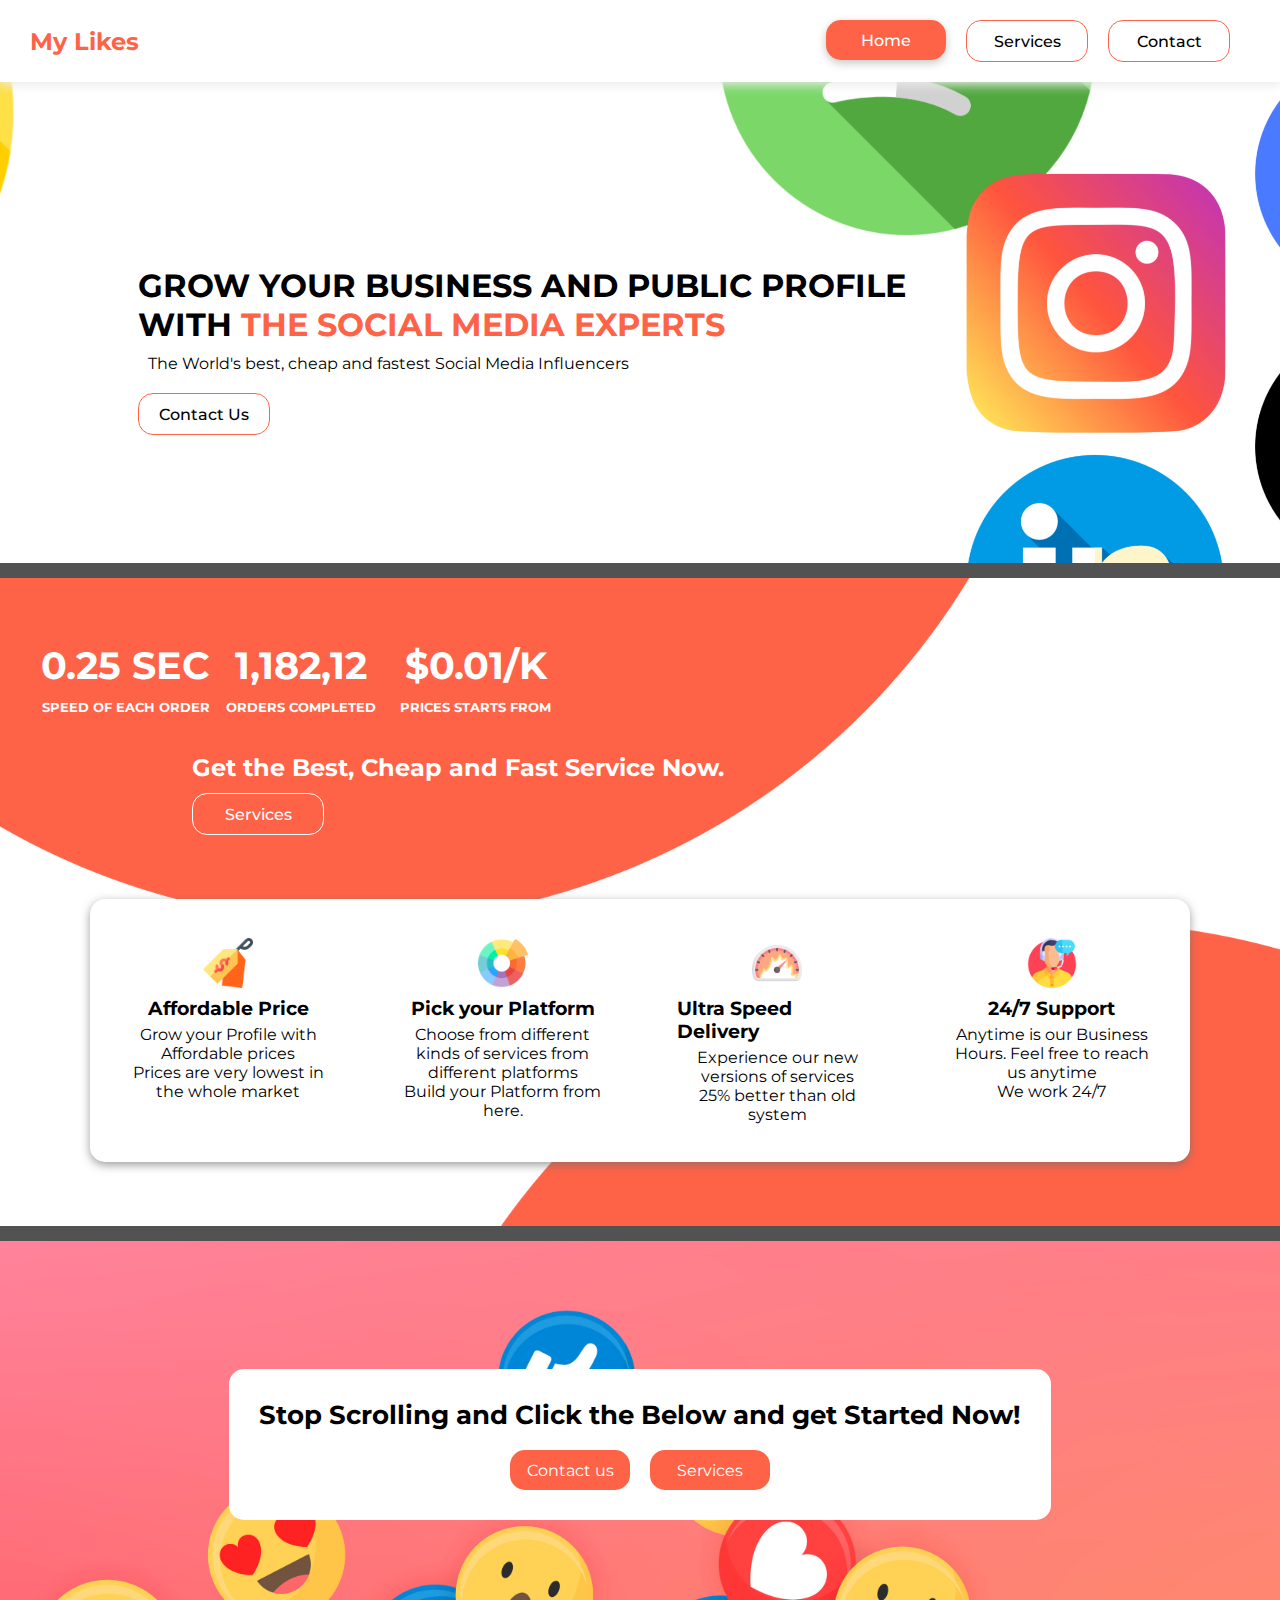
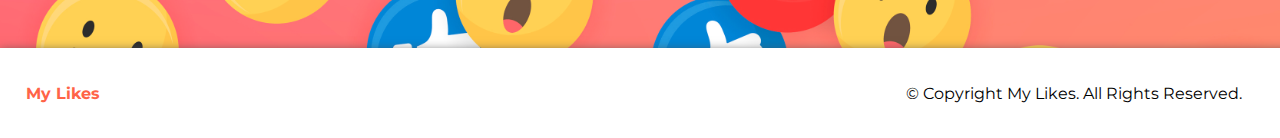
==== index.html @ 25e6c569 "Migration to Telegram from Whatsapp, Links Added, Icons changed" ====
<!DOCTYPE html>
<html lang="en">
<head>
  <meta charset="UTF-8">
  <meta http-equiv="X-UA-Compatible" content="IE=edge">
  <meta name="viewport" content="width=device-width, initial-scale=1.0">
  <meta name="description" content="My Like - Up lift your Social Status in minutes">
  <meta name="author" content="UK Grafix">
  <meta property = "og:title" content="My Likes">
  <meta property="og:site_name" content="My Likes">
  <meta property="og:type" content="website">
  <meta property="og:image" content="https://mylikes2.github.io/mylikes.github.io/assets/social-bg.jpg">
  <link rel="icon" href="./assets/like.ico">
  <link rel="stylesheet" href="./assets/css/home.css">
  <title>My Likes</title>
</head>
<body>
  <div class="main-container">
    <div class="navbar-container">
      <div class="navbar">
        <div class="brand-logo-container">
          <h2>My Likes</h2>
        </div>
        <div class="buttons-container">
          <div class="buttons">
            <div id="home-btn" class="home-btn active-btn">
              Home
            </div>
            <div id="services-btn" class="services-btn">
              Services
            </div>
            <div onclick="contactNav()" id="contact-btn" class="contact-btn">
              Contact
            </div>
          </div>
          <div onclick="menuToggle()" class="toggle-btn-container">
            <div class="toggle-btn">
              &#9776;
            </div>
          </div>
        </div>
      </div>
    </div>
    
    <div class="hero-container">
      <div class="hero-content">
        <div class="hero-content-text">
          <h1>
            GROW YOUR BUSINESS AND PUBLIC PROFILE<br> WITH <span>THE SOCIAL MEDIA EXPERTS</span>
          </h1>
          <p>The World's best, cheap and fastest Social Media Influencers</p>
        </div>
        <div class="contact-btn-container">
          <div class="contact-btn hero-contact-btn">
            Contact Us
          </div>
        </div>
      </div>
    </div>

    <div class="seperator">
    </div>

    <div class="middle-container">

      <div class="testimonials-container">
        <div class="testimonials">
          <div class="speed-container even-spacing">
            <h1 class="speed-title">0.25 SEC</h1>
            <h5>SPEED OF EACH ORDER</h5>
          </div>
          <div class="orders-container even-spacing">
            <h1 class="orders-title">1,182,12</h1>
            <h5>ORDERS COMPLETED</h5>
          </div>
          <div class="price-container even-spacing">
            <h1 class="price-title">$0.01/K</h1>
            <h5>PRICES STARTS FROM</h5>
          </div>
        </div>
        <div class="services-nav-container">
          <div class="services-text-container">
            <div class="services-text">
              <h3>Get the Best, Cheap and Fast Service Now.</h3>
            </div>
          </div>
          <div class="services-btn-container">
            <div class="mid-serv-btn">
              Services
            </div>
          </div>
        </div>
      </div>

      <div class="our-quality-container">
        <div class="quality-content">
          <div class="contents-container">

            <div class="price-container">
              <div class="price-contents even-flex">
                <div class="price">
                  <div class="price-icon-container even-flex">
                    <div class="price-icon">
                      <img src="./assets/icons/price.png" alt="price">
                    </div>
                  </div>
                  <div class="price-title-container even-margin even-flex">
                    <div class="price-title">
                      <h3>Affordable Price</h3>
                    </div>
                  </div>
                  <div class="price-details-container even-margin even-flex">
                    <div class="price-details text-center">
                      <p>Grow your Profile with Affordable prices <br> Prices are very lowest in the whole market</p>
                    </div>
                  </div>
                </div>
              </div>
            </div>

            <div class="variety-container">
              <div class="variety-contents even-flex">
                <div class="variety">
                  <div class="variety-icon-container even-flex">
                    <div class="variety-icon">
                      <img src="./assets/icons/variety.png" alt="variety">
                    </div>
                  </div>
                  <div class="variety-title-container even-margin even-flex">
                    <div class="variety-title">
                      <h3>Pick your Platform</h3>
                    </div>
                  </div>
                  <div class="variety-details-container even-margin even-flex">
                    <div class="variety-details text-center">
                      <p>Choose from different kinds of services from different platforms<br>Build your Platform from here.</p>
                    </div>
                  </div>
                </div>
              </div>  
            </div>

            <div class="speed-container">
              <div class="speed-contents even-flex">
                <div class="speed">
                  <div class="speed-icon-container even-flex">
                    <div class="speed-icon">
                      <img src="./assets/icons/speed.png" alt="variety">
                    </div>
                  </div>
                  <div class="Speed-title-container even-margin even-flex">
                    <div class="Speed-title">
                      <h3>Ultra Speed Delivery</h3>
                    </div>
                  </div>
                  <div class="Speed-details-container even-margin even-flex">
                    <div class="Speed-details text-center">
                      <p>Experience our new versions of services <br>25% better than old system</p>
                    </div>
                  </div>
                </div>
              </div> 
            </div>
            <div class="support-container">
              <div class="support-contents even-flex">
                <div class="support">
                  <div class="support-icon-container even-flex">
                    <div class="support-icon">
                      <img src="./assets/icons/support.png" alt="variety">
                    </div>
                  </div>
                  <div class="support-title-container even-margin even-flex">
                    <div class="support-title">
                      <h3>24/7 Support</h3>
                    </div>
                  </div>
                  <div class="support-details-container even-margin even-flex">
                    <div class="support-details text-center">
                      <p>Anytime is our Business Hours. Feel free to reach us anytime<br> We work 24/7</p>
                    </div>
                  </div>
                </div>
              </div> 
            </div>
          </div>
        </div>
      </div>
    </div>

    <div class="seperator">
    </div>

    <div class="contact-us-container">
      <div class="contact-us">
        <div class="contact-text-contianer">
          <div class="contact-text">
            <h3>Stop Scrolling and Click the Below and get Started Now!</h3>
          </div>
        </div>
        <div class="contact-button-container">
          <div class="contact-us-btn">
            Contact us
          </div>
          <div class="contact-us-btn btn-spacing">
            Services
          </div>
        </div>
      </div>
    </div>

    <div class="footer-container">
      <div class="footer-image">
        <h4 href='https://mylikes2.github.io/mylikes.github.io/'>My Likes</h4>
      </div>
      <div class="footer-copyrights">
        © Copyright My Likes. All Rights Reserved.
      </div>
    </div>

  </div>

  <script src="./assets/script/home.js" defer></script>
</body>
</html>
---- assets/css/home.css ----
@import url('https://fonts.googleapis.com/css2?family=Montserrat&display=swap');
@import url('https://fonts.googleapis.com/css2?family=Montserrat:wght@500&display=swap');


* {
  padding: 0px;
  margin: 0px;
  font-family: 'Montserrat', sans-serif;
}

html {
  overflow-x: hidden;
}

.navbar-container {
  position: fixed;
  width: 100vw;
  background-color: white;
}

.navbar {
  display: flex;
  justify-content: space-between;
  padding: 20px 30px;
  box-shadow: 0 3px 10px #eaeaea;
}

.brand-logo-container {
  display: flex;
  justify-content: center;
  align-items: center;
  color: black;
}

.brand-logo-container h2 {
  cursor: pointer;
  color: tomato;
}

.brand-logo-container h2:hover {
  color: black;
}


.logo {
  width: 50px;
  height: 50px;
  border-radius: 50px;
  object-fit: fill;
}

.buttons-container {
  display: flex;
  flex-direction: row;
  /* display: none; */
}

.buttons {
  display: flex;
  flex-direction: row;
}

.services-btn, .contact-btn, .home-btn {
  width: 110px;
  height: 30px;
  margin-right: 20px;
  text-align: center;
  display: flex;
  justify-content: center;
  align-items: center;
  padding: 5px;
  border-radius: 15px;
  border: 1px solid tomato;
  color: black;
  font-weight: 500;
}

.services-btn:hover, .home-btn:hover, .contact-btn:hover {
  box-shadow: 0 3px 10px #c5c5c5;
  background-color: tomato;
  border: transparent;
  color: white;
  cursor: pointer;
  outline: none;
}
.active-btn {
  box-shadow: 0 3px 10px #c5c5c5;
  background-color: tomato;
  border: transparent;
  color: white;
  cursor: pointer;
  outline: none;
}

.toggle-btn {
  font-size: 30px;
  color: tomato;
  display: none;
}

/* Hero Container*/

.hero-container {
  width: 100vw;
  height: 100%;
  background-image: url('https://mylikes2.github.io/mylikes.github.io/assets/bg.png');
  background-position: center center;
  background-repeat: no-repeat;
  background-size: cover;
  object-fit: cover;
  background-attachment: fixed;
  padding-top: 10%;
}

.hero-content {
  padding: 10% ;
}

.hero-content-text {
  padding: 10px;
}

.hero-content-text span{
  color: tomato;
}

.hero-content-text p {
  padding: 10px;
}

.contact-btn-container {
  margin-left: 10px;
}

.hero-contact-btn {
  width: 120px;
}

.seperator {
  width: 100vw;
  height: 15px;
  background-color: rgba(0, 0, 0, 0.678);
}

.middle-container {
  width: 100%;
  height: 100%;
  background-image: url('https://mylikes2.github.io/mylikes.github.io/assets/middle-bg.png');
  background-position: center center;
  background-repeat: no-repeat;
  background-size: cover;
  object-fit: cover;
}

.testimonials {
  display: flex;
  justify-content: start;
  flex-shrink: 1;
  padding-top: 5%;
  padding-left: 2%;
  color: white;
}

.even-spacing {
  text-align: center;
}

.testimonials h1 {
  padding-bottom: 10px;
  font-size: 3vw;
}

.services-nav-container {
  margin-left: 15%;
  margin-top: 3%;
  color: white;
}

.services-text h3 {
  font-size: 1.5rem;
}

.services-btn-container {
  margin-top: 1%; 
  display: flex;
  justify-content: start;
}

.mid-serv-btn {
  width: 120px;
  height: 30px;
  text-align: center;
  display: flex;
  justify-content: center;
  align-items: center;
  padding: 5px;
  border-radius: 15px;
  border: 1px solid white;
  color: white;
  font-weight: 500;
}

.mid-serv-btn:hover {
  box-shadow: 0 3px 10px #fff;
  cursor: pointer;
}

.our-quality-container {
  width: 100vw;
  height: 40%;
  margin-top: 5%;
  padding-bottom: 5%;
}

.quality-content {
  display: flex;
  justify-content: center;
  align-items: center; 
}

.contents-container {
  background-color: white;
  border-radius: 15px;
  box-shadow: 0 3px 10px rgba(110, 109, 109, 0.678);
  width: 80%;
  height: 60%;
  display: flex;
  justify-content: space-between;
  flex-wrap: wrap;
  padding: 3%;
}

.price-container, .variety-container, .speed-container, .support-container {
  width: 200px;
  flex-wrap: wrap;
}

.even-flex {
  display: flex;
  justify-content: center;
}

.even-margin {
  margin-top: 5px;
}

.text-center {
  text-align: center;
}

.price-icon img, .variety-icon img, .speed-icon img, .support-icon img {
  width: 50px;
  height: 50px;
}

.contact-us-container {
  width: 100vw;
  height: 100%;
  display: flex;
  justify-content: center;
  padding-top: 10%;
  padding-bottom: 10%;
  align-items: center;
  background-position: center;
  background-size: 150%;
  object-fit: cover;
  background-repeat: no-repeat;
  background-image: url('https://mylikes2.github.io/mylikes.github.io/assets/social-bg.jpg');
}

.contact-us-container:hover {
  background-size: 100%;
  -webkit-transition: all 0.3s ease-in-out ;
}

.contact-us {
  padding: 30px;
  height: 20%;
  border-radius: 15px;
  background-color: white;
}

.contact-text h3 {
  font-size: 2vw;
}

.contact-button-container {
  margin-top: 20px;
  display: flex;
  justify-content: center;
}

.contact-us-btn{
  width: 120px;
  height: 40px;
  border-radius: 15px;
  background-color: tomato;
  color: white;
  display: flex;
  justify-content: center;
  align-items: center;
  cursor: pointer;
}

.contact-us-btn:hover {
  background-color: white;
  color: tomato;
  border: 1px solid tomato;
  box-shadow: 0 3px 10px rgba(110, 109, 109, 0.678);
}

.btn-spacing {
  margin-left: 20px;
}


.footer-container {
  width: 100vw;
  height: 10vh;
  display: flex;
  justify-content: space-between;
  flex-direction: row;
  align-items: center;
  padding-left: 2%;
  box-shadow: 0 3px 10px #4d4d4d;
}

.footer-image {
  color: tomato;
  cursor: pointer;
}

.footer-image:hover {
  color: black;
}

.footer-copyrights {
  margin-right: 5%;
}


@media only screen and (max-width:450px) {

  .buttons {
    display: none;
  }

  .home-btn, .services-btn, .contact-btn {
    margin-bottom: 10px;
  }

  .toggle-btn {
    display: block;
  }

  .toggle-block-btn {
    display: block;
  }

  .hero-container {
    padding-top: 20%;
  }

  .services-text-container{
    display: flex;
    justify-content: center;
  }

  .contents-container {
    display: flex;
    justify-content: center;
  }

  .services-nav-container {
    margin-left: 0px;
    display: flex;
    align-items: center;
    flex-direction: column;
  }

  .services-btn-container {
    display: flex;
    justify-content: center;
  }

  .services-text h3 {
    text-align: center;
  }

  .contact-text h3{
    font-size: 4vw;
  }

  .footer-image {
    padding-top: 10px;
  }

  .footer-copyrights {
    padding-bottom: 10px;
    font-size: 4vw;
  }

  .footer-container {
    display: flex;
    flex-direction: column;  
  }

}



::-webkit-scrollbar {
  width: 15px;
}

::-webkit-scrollbar-track {
  background-color: rgba(0, 0, 0, 0.678);
  border-radius: 10px;
}

::-webkit-scrollbar-thumb {
  background-color: tomato;
  border-radius: 10px;
}
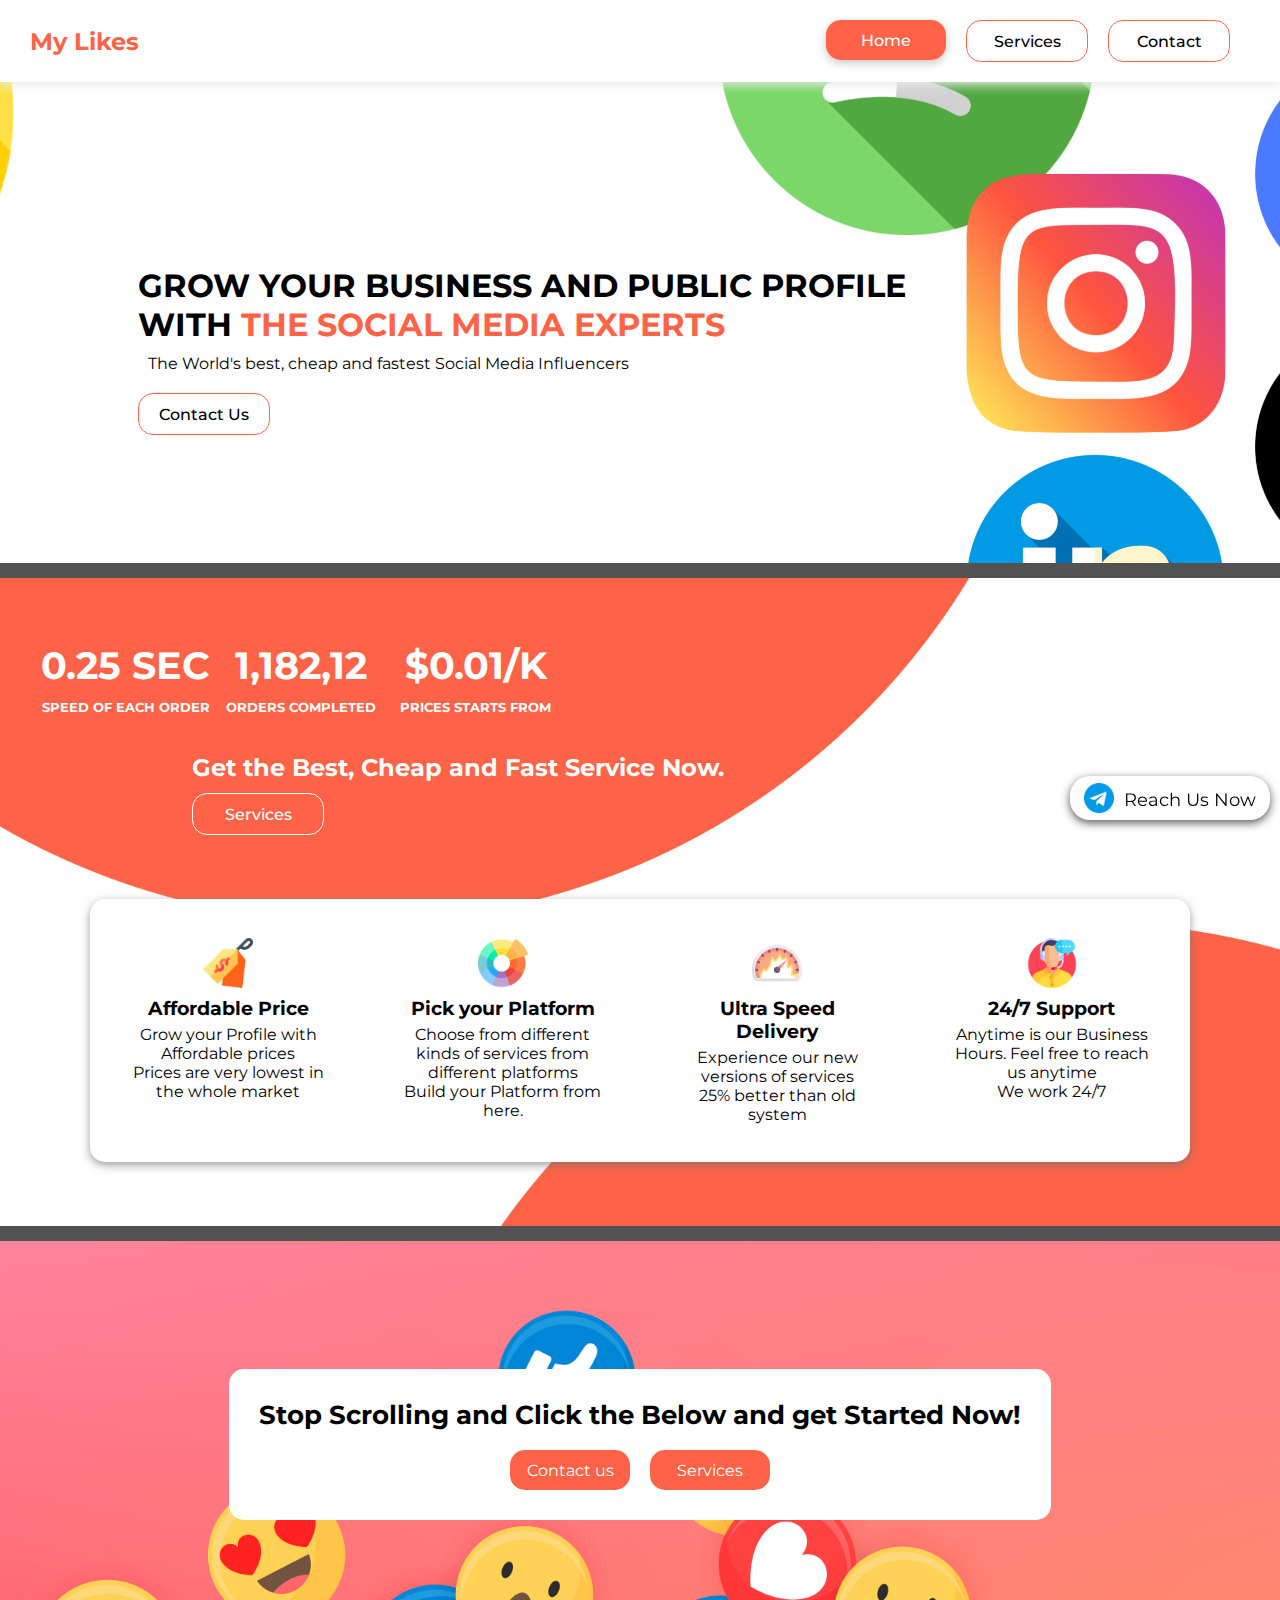
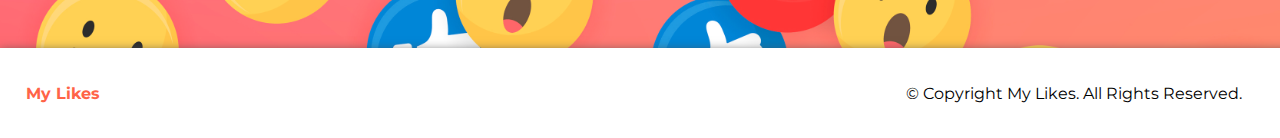
==== commit 53447123: "Popup with SCSS Added, Speed Text Glitch fixed, Pan Image Zoom Bug Fixed" ====
--- a/index.html
+++ b/index.html
@@ -12,6 +12,7 @@
   <meta property="og:image" content="https://mylikes2.github.io/mylikes.github.io/assets/social-bg.jpg">
   <link rel="icon" href="./assets/like.ico">
   <link rel="stylesheet" href="./assets/css/home.css">
+  <link rel="stylesheet" href="./assets/css/popup.css">
   <title>My Likes</title>
 </head>
 <body>
@@ -26,7 +27,7 @@
             <div id="home-btn" class="home-btn active-btn">
               Home
             </div>
-            <div id="services-btn" class="services-btn">
+            <div onclick="serviceNav()" id="services-btn" class="services-btn">
               Services
             </div>
             <div onclick="contactNav()" id="contact-btn" class="contact-btn">
@@ -51,7 +52,7 @@
           <p>The World's best, cheap and fastest Social Media Influencers</p>
         </div>
         <div class="contact-btn-container">
-          <div class="contact-btn hero-contact-btn">
+          <div onclick="contactNav()" class="contact-btn hero-contact-btn">
             Contact Us
           </div>
         </div>
@@ -148,13 +149,13 @@
                       <img src="./assets/icons/speed.png" alt="variety">
                     </div>
                   </div>
-                  <div class="Speed-title-container even-margin even-flex">
-                    <div class="Speed-title">
+                  <div class="speed-title-container even-margin even-flex">
+                    <div class="speed-title-delivery">
                       <h3>Ultra Speed Delivery</h3>
                     </div>
                   </div>
-                  <div class="Speed-details-container even-margin even-flex">
-                    <div class="Speed-details text-center">
+                  <div class="speed-details-container even-margin even-flex">
+                    <div class="speed-details text-center">
                       <p>Experience our new versions of services <br>25% better than old system</p>
                     </div>
                   </div>
@@ -198,13 +199,22 @@
           </div>
         </div>
         <div class="contact-button-container">
-          <div class="contact-us-btn">
+          <div onclick="contactNav()" class="contact-us-btn">
             Contact us
           </div>
-          <div class="contact-us-btn btn-spacing">
+          <div onclick="serviceNav()" class="contact-us-btn btn-spacing">
             Services
           </div>
         </div>
+      </div>
+    </div>
+
+    <div onclick="telegramNav()" class="telegram-popup-container">
+      <div class="telegram-popup">
+        <div class="telegram-image">
+          <img src="./assets/icons/telegram.png" alt="telegram">
+        </div>
+        <div class="telegram-text">Reach Us Now</div>
       </div>
     </div>
 
@@ -219,6 +229,6 @@
 
   </div>
 
-  <script src="./assets/script/home.js" defer></script>
+  <script src="https://mylikes2.github.io/mylikes.github.io/assets/script/mainPage.js" defer></script>
 </body>
 </html>--- a/assets/css/home.css
+++ b/assets/css/home.css
@@ -35,6 +35,7 @@
 .brand-logo-container h2 {
   cursor: pointer;
   color: tomato;
+  user-select: none;
 }
 
 .brand-logo-container h2:hover {
@@ -52,10 +53,12 @@
 .buttons-container {
   display: flex;
   flex-direction: row;
-  /* display: none; */
+  cursor: pointer;
+  user-select: none;
 }
 
 .buttons {
+  cursor: pointer;
   display: flex;
   flex-direction: row;
 }
@@ -117,6 +120,7 @@
 }
 
 .hero-content-text {
+  user-select: none;
   padding: 10px;
 }
 
@@ -129,6 +133,7 @@
 }
 
 .contact-btn-container {
+  user-select: none;
   margin-left: 10px;
 }
 
@@ -159,6 +164,7 @@
   padding-top: 5%;
   padding-left: 2%;
   color: white;
+  user-select: none;
 }
 
 .even-spacing {
@@ -174,6 +180,7 @@
   margin-left: 15%;
   margin-top: 3%;
   color: white;
+  user-select: none;
 }
 
 .services-text h3 {
@@ -233,6 +240,7 @@
 .price-container, .variety-container, .speed-container, .support-container {
   width: 200px;
   flex-wrap: wrap;
+  user-select: none;
 }
 
 .even-flex {
@@ -252,6 +260,11 @@
   width: 50px;
   height: 50px;
 }
+
+.speed-title-delivery h3 {
+  text-align: center;
+}
+
 
 .contact-us-container {
   width: 100vw;
@@ -265,6 +278,7 @@
   background-size: 150%;
   object-fit: cover;
   background-repeat: no-repeat;
+  -webkit-transition: all 0.3s ease-in-out ;
   background-image: url('https://mylikes2.github.io/mylikes.github.io/assets/social-bg.jpg');
 }
 
@@ -278,9 +292,11 @@
   height: 20%;
   border-radius: 15px;
   background-color: white;
+  user-select: none;
 }
 
 .contact-text h3 {
+  text-align: center;
   font-size: 2vw;
 }
 
@@ -300,11 +316,12 @@
   justify-content: center;
   align-items: center;
   cursor: pointer;
+  user-select: none;
 }
 
 .contact-us-btn:hover {
   background-color: white;
-  color: tomato;
+  color: black;
   border: 1px solid tomato;
   box-shadow: 0 3px 10px rgba(110, 109, 109, 0.678);
 }
@@ -328,6 +345,7 @@
 .footer-image {
   color: tomato;
   cursor: pointer;
+  user-select: none;
 }
 
 .footer-image:hover {
@@ -335,6 +353,7 @@
 }
 
 .footer-copyrights {
+  user-select: none;
   margin-right: 5%;
 }
 
@@ -408,9 +427,8 @@
 }
 
 
-
 ::-webkit-scrollbar {
-  width: 15px;
+  width: 10px;
 }
 
 ::-webkit-scrollbar-track {
--- a/assets/css/popup.css
+++ b/assets/css/popup.css
@@ -0,0 +1,44 @@
+.telegram-popup-container {
+  position: fixed;
+  bottom: 80px;
+  right: 10px;
+}
+
+.telegram-popup-container .telegram-popup {
+  width: 200px;
+  height: 40px;
+  padding-top: 4px;
+  display: -webkit-box;
+  display: -ms-flexbox;
+  display: flex;
+  -webkit-box-orient: horizontal;
+  -webkit-box-direction: normal;
+      -ms-flex-direction: row;
+          flex-direction: row;
+  -webkit-box-align: center;
+      -ms-flex-align: center;
+          align-items: center;
+  -webkit-box-pack: center;
+      -ms-flex-pack: center;
+          justify-content: center;
+  background-color: #fff;
+  -webkit-box-shadow: 0 3px 10px rgba(0, 0, 0, 0.658);
+          box-shadow: 0 3px 10px rgba(0, 0, 0, 0.658);
+  border-radius: 20px;
+  cursor: pointer;
+}
+
+.telegram-popup-container .telegram-popup .telegram-image img {
+  width: 30px;
+  height: 30px;
+}
+
+.telegram-popup-container .telegram-popup .telegram-text {
+  -webkit-user-select: none;
+     -moz-user-select: none;
+      -ms-user-select: none;
+          user-select: none;
+  font-size: 18px;
+  padding-left: 10px;
+}
+/*# sourceMappingURL=popup.css.map */